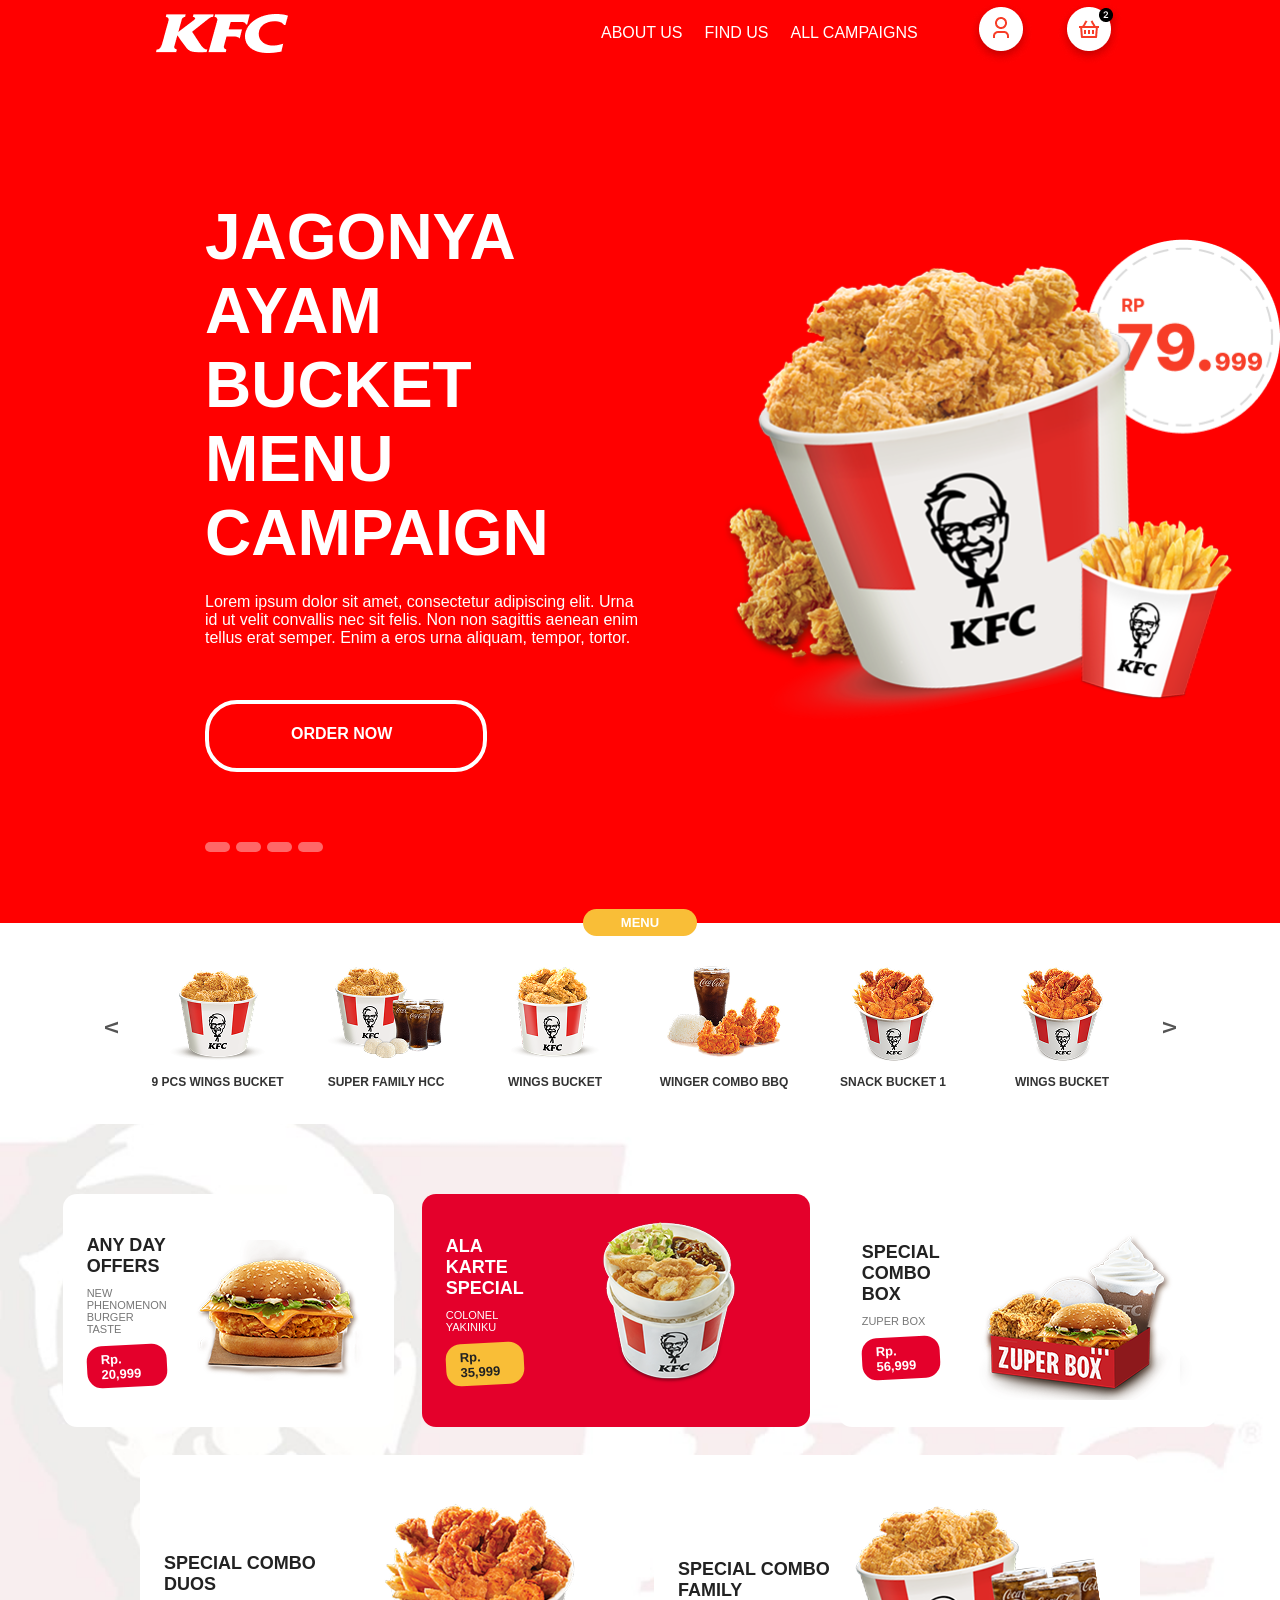
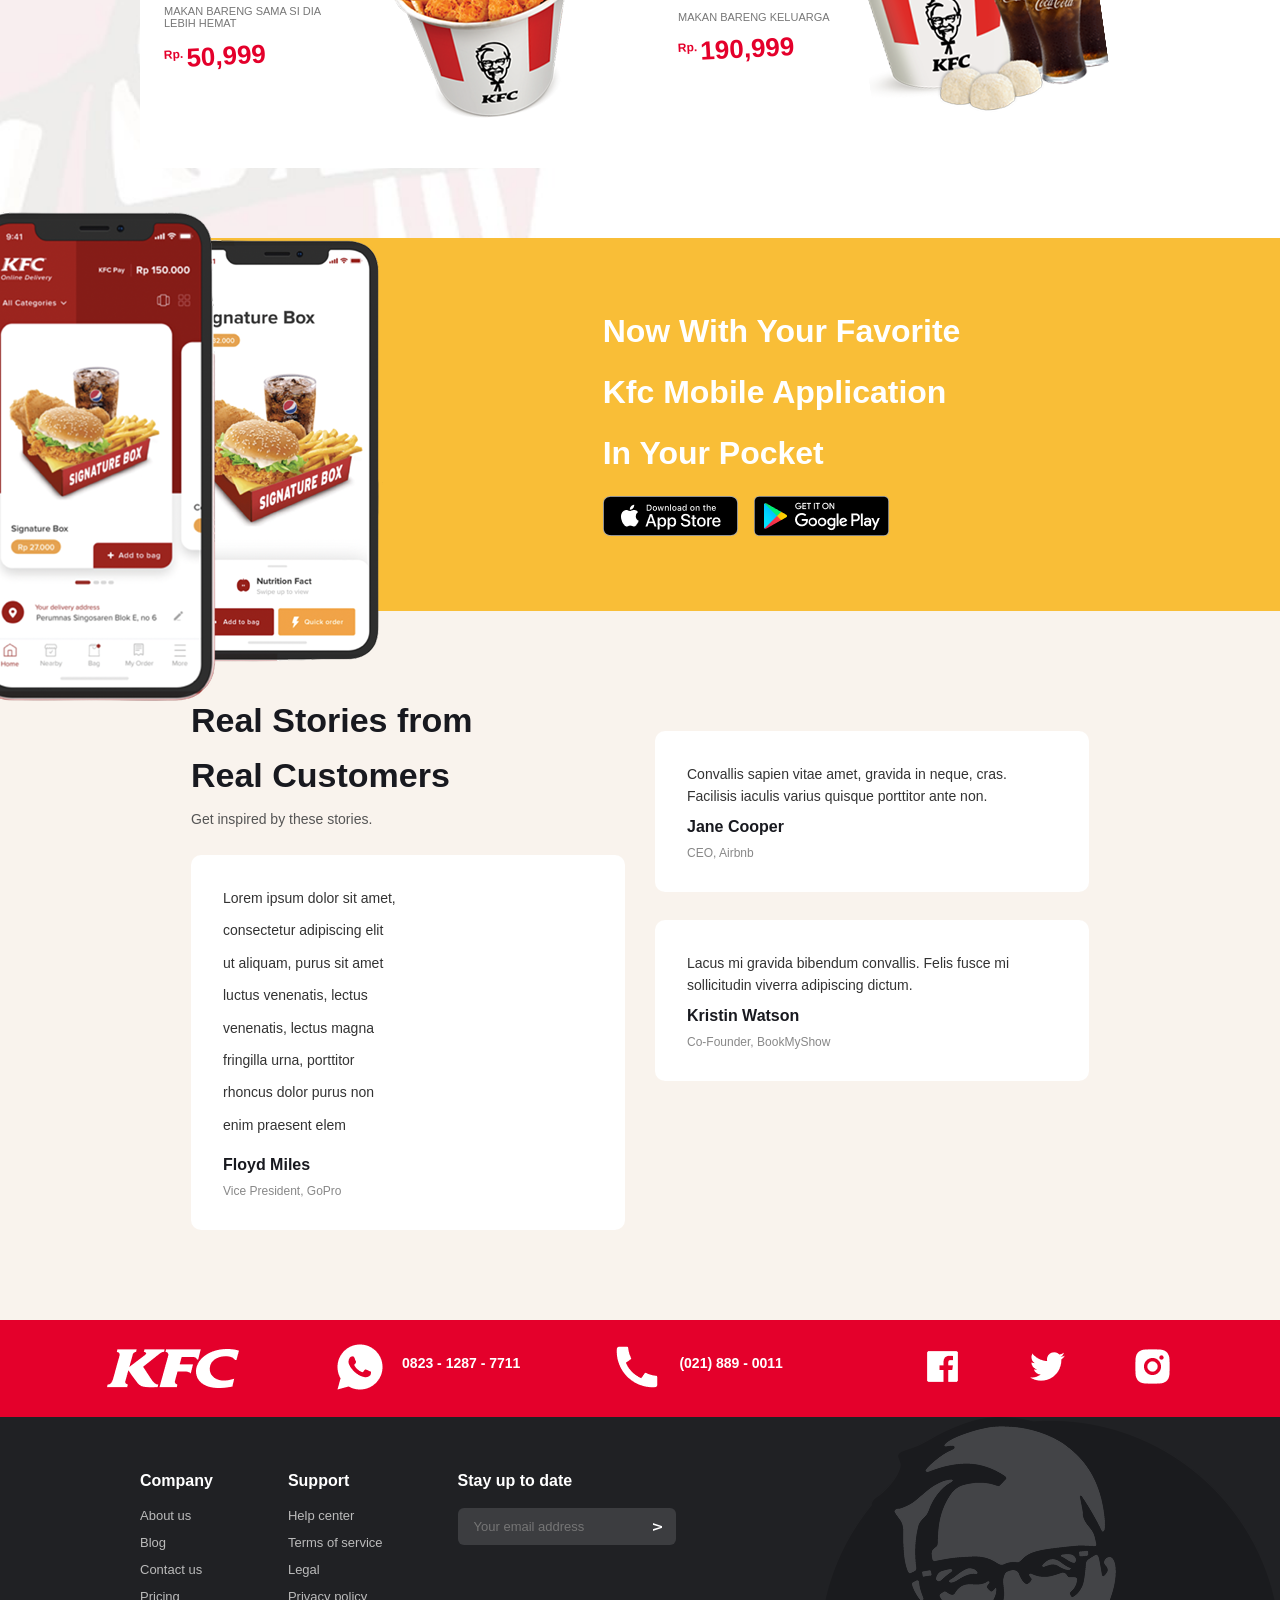
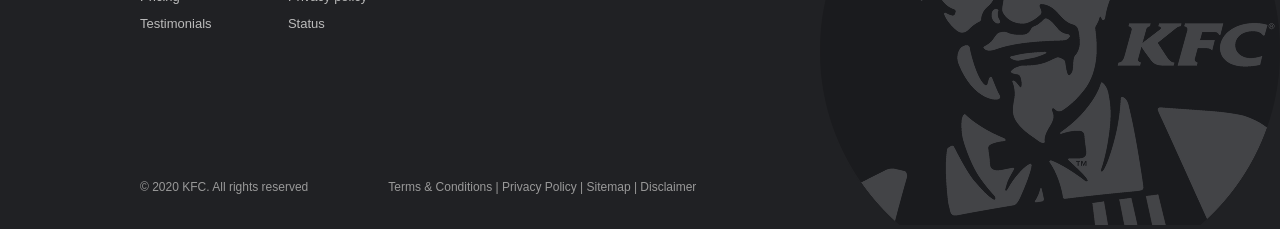
==== index.html @ 1e799c75 "Finished" ====
<!DOCTYPE html>
<html lang="en">

<head>
    <meta charset="UTF-8">
    <meta name="viewport" content="width=device-width, initial-scale=1.0">
    <link rel="stylesheet" href="./style.css">
    <title>Document</title>
</head>

<body>
    <div class="con1">
        <img src="Vector (1).png" alt="">
        <div class="con2">
            <div class="con4">
                <p style="color: white;">ABOUT US</p>
                <p style="color: white;">FIND US</p>
                <p style="color: white;">ALL CAMPAIGNS</p>
            </div>
            <div class="con3">
                <img src="akun.png" alt="">
                <img src="basket.png" alt="">
            </div>
        </div>
    </div>
    
        <div class="con5">
            <div class="con7">
                <div class="b">
                    <p style="font-size: 64px; font-weight: 800; color: white; margin-left: 205px;">JAGONYA AYAM</p>
                    <p style="font-size: 64px; font-weight: 800; color: white; margin-left: 205px;">BUCKET MENU</p>
                    <p style="font-size: 64px; font-weight: 800; color: white; margin-left: 205px;">CAMPAIGN</p>
                    <p style="color: white; margin-top: 23px; margin-left: 205px;">Lorem ipsum dolor sit amet, consectetur adipiscing elit. Urna</p>
                    <p style="color: white; margin-left: 205px;">id ut velit convallis nec sit felis. Non non sagittis aenean enim</p>
                    <p style="color: white; margin-left: 205px;">tellus erat semper. Enim a eros urna aliquam, tempor, tortor.</p>
                    <div class="but1" style="margin-left: 205px;"><p style="padding-top: 21px; padding-left: 82px;">ORDER NOW</p></div>
                    <div class="con6">
                        <div class="b1" style="margin-left: 205px;"></div>
                        <div class="b1"></div>
                        <div class="b1"></div>
                        <div class="b1"></div>
                    </div>
                    </div>
                <img src="Group 4.png" style="width: 607px; height: 530px; position: relative; top: 150px;">
            </div>
                </div>
        </div>

          <div class="con10">
    <div class="con11">MENU</div>
    <div class="con12">
      <div class="con13 con49">V</div>
      <div class="con14">
        <img src="image 11.png" alt="">
        <p>9 PCS WINGS BUCKET</p>
      </div>
      <div class="con14">
        <img src="image 12.png" alt="">
        <p>SUPER FAMILY HCC</p>
      </div>
      <div class="con14">
        <img src="image 13.png" alt="">
        <p>WINGS BUCKET</p>
      </div>
      <div class="con14">
        <img src="image 14.png" alt="">
        <p>WINGER COMBO BBQ</p>
      </div>
      <div class="con14">
        <img src="image 15.png" alt="">
        <p>SNACK BUCKET 1</p>
      </div>
      <div class="con14">
        <img src="image 15.png" alt="">
        <p>WINGS BUCKET</p>
      </div>
      <div class="con13 con50">V</div>
    </div>
  </div>

  <div class="con15">
    <div class="con16">
      <div class="con17">
        <div class="con18">
          <h3>ANY DAY OFFERS</h3>
          <p class="con19">NEW PHENOMENON BURGER TASTE</p>
          <div class="con20">Rp. 20,999</div>
        </div>
        <img src="image 17.png" alt="">
      </div>

      <div class="con17 con21">
        <div class="con18">
          <h3>ALA KARTE SPECIAL</h3>
          <p class="con19">COLONEL YAKINIKU</p>
          <div class="con20 con22">Rp. 35,999</div>
        </div>
        <img src="image 18.png" alt="">
      </div>

      <div class="con17">
        <div class="con18">
          <h3>SPECIAL COMBO BOX</h3>
          <p class="con19">ZUPER BOX</p>
          <div class="con20">Rp. 56,999</div>
        </div>
        <img src="image 19.png" alt="">
      </div>
    </div>

    <div class="con16">
      <div class="con17 con23">
        <div class="con18">
          <h3>SPECIAL COMBO DUOS</h3>
          <p class="con19">MAKAN BARENG SAMA SI DIA LEBIH HEMAT</p>
          <div class="con24">
            <span class="con52">Rp.</span>
            <span class="con53">50,999</span>
          </div>
        </div>
        <img src="image 21.png" alt="">
      </div>

      <div class="con17 con23">
        <div class="con18">
          <h3>SPECIAL COMBO FAMILY</h3>
          <p class="con19">MAKAN BARENG KELUARGA</p>
          <div class="con24">
            <span class="con52">Rp.</span>
            <span class="con53">190,999</span>
          </div>
        </div>
        <img src="image 27.png" alt="">
      </div>
    </div>
  </div>

  <div class="con25">
    <div class="con26">
      <img src="Screen Shot 2021-11-23 at 19.57 1.png" alt="" style="position: absolute; z-index: 1; left: -350px;">
      <img src="Screen Shot 2021-11-23 at 19.57 2.png" alt="" style="position: relative; right: 150px; top: 30px;;">
    </div>
    <div class="con27">
      <h2>Now With Your Favorite</h2>
      <h2>Kfc Mobile Application</h2>
      <h2>In Your Pocket</h2>
      <div class="con28">
        <img src="Group.png" alt="">
        <img src="Layer 2.png" alt="">
      </div>
    </div>
  </div>

  <div class="con29">
    <div class="con30">
      <div class="con31">
        <h2>Real Stories from</h2>
        <h2>Real Customers</h2>
        <p class="con32">Get inspired by these stories.</p>
        <div class="con33">
          <p class="con34">Lorem ipsum dolor sit amet,</p>
          <p class="con34">consectetur adipiscing elit</p>
          <p class="con34">ut aliquam, purus sit amet</p>
          <p class="con34">luctus venenatis, lectus</p>
          <p class="con34">venenatis, lectus magna</p>
          <p class="con34">fringilla urna, porttitor</p>
          <p class="con34">rhoncus dolor purus non </p>
          <p class="con34"  style="margin-bottom: 10px;">enim praesent elem</p>
          <h4>Floyd Miles</h4>
          <p class="con35">Vice President, GoPro</p>
        </div>
      </div>

      <div class="con36">
        <div class="con33">
          <p class="con34">Convallis sapien vitae amet, gravida in neque, cras. Facilisis iaculis varius quisque porttitor ante non.</p>
          <h4>Jane Cooper</h4>
          <p class="con35">CEO, Airbnb</p>
        </div>

        <div class="con33">
          <p class="con34">Lacus mi gravida bibendum convallis. Felis fusce mi sollicitudin viverra adipiscing dictum.</p>
          <h4>Kristin Watson</h4>
          <p class="con35">Co-Founder, BookMyShow</p>
        </div>
      </div>
    </div>
  </div>

  <div class="con37">
    <img src="Vector (1).png" alt="" class="con38">
    <div class="con39">
      <p><img src="Frame (4).png"> <p style="margin-top: 15px; margin-left: -30px;">0823 - 1287 - 7711</p></p>
      <p><img src="Frame (5).png"> <p style="margin-top: 15px; margin-left: -30px;">(021) 889 - 0011</p></p>
    </div>
    <div class="con40">
      <div class="con41"><img src="Frame (1).png"></div>
      <div class="con41"><img src="Frame (2).png" style="margin-left: 50px;"></div>
      <div class="con41"><img src="Frame (3).png" style="margin-left: 50px;"></div>
    </div>
  </div>

  <div class="con42">
    <div class="con43">
      <div class="con44">
        <div class="con45">
          <h4>Company</h4>
          <p>About us</p>
          <p>Blog</p>
          <p>Contact us</p>
          <p>Pricing</p>
          <p>Testimonials</p>
        </div>
        <div class="con45">
          <h4>Support</h4>
          <p>Help center</p>
          <p>Terms of service</p>
          <p>Legal</p>
          <p>Privacy policy</p>
          <p>Status</p>
        </div>
        <div class="con45">
          <h4>Stay up to date</h4>
          <div class="con46">
            <input type="text" placeholder="Your email address">
            <span class="con51">V</span>
          </div>
        </div>
      </div>

      <div class="con47">
        <p>© 2020 KFC. All rights reserved</p>
        <p>Terms & Conditions | Privacy Policy | Sitemap | Disclaimer</p>
      </div>
    </div>

    <div class="con48">
      <img src="image 32.png" alt="">
    </div>
  </div>

</body>
</html>
---- style.css ----
*{
    font-family: Arial, Helvetica, sans-serif;
    margin: 0;

}
.con1{
    align-items: center;
    background-color: red;
    display: flex;
    justify-content: space-around;
}

.con2{
    align-items: center;
    display: flex;
    flex-direction: row;
    gap: 50px;
}

.con3, .con4{
    display: flex;
    flex-direction: row;
    gap: 22px;
}

.con5{
    background-color: red; 
    
    
}

.but1{
    width: 274px;
    height: 64px;
    border: 4px solid white;
    border-radius: 32px;
    color: white;
    font-weight: 600;
    margin-top: 53px;
}

.con6{
    display: flex;
    flex-direction: row; 
    gap: 6px;   
}

.b1{
    width: 25px;
    height: 10px;
    border-radius: 5px;
    background-color: rgb(255, 103, 103);
    margin-top: 70px;
}

.b{
   margin-top: 134px;
   display: flex;
   flex-direction: column;
   margin-bottom: 71px;
   


}


.con7{
    display: flex;
    flex-direction: row;
}

.con10{
    background-color: white;
    display: flex;
    flex-direction: column;
    align-items: center;
    padding-bottom: 35px;
    position: relative;
}
.con11{
    background-color: #f9be37;
    color: white;
    font-weight: bold;
    font-size: 13px;
    padding: 6px 38px;
    border-radius: 15px;
    position: relative;
    top: -14px;
}
.con12{
    display: flex;
    align-items: center;
    justify-content: center;
    gap: 35px;
    margin-top: 15px;
}
.con13{
    font-size: 18px;
    font-weight: bold;
    color: #555555;
}
.con49{
    transform: rotate(90deg);
}
.con50{
    transform: rotate(-90deg);
}
.con14{
    display: flex;
    flex-direction: column;
    align-items: center;
    gap: 10px;
    font-size: 12px;
    font-weight: bold;
    color: #333333;
}

.con15{
    background-color: #f9f3ed;
    background-image: url("photo_5197455507214508865_y.jpg") ;
    background-repeat: no-repeat;
    background-position: center;
    background-size: cover;
    padding: 70px 140px;
    display: flex;
    flex-direction: column;
    gap: 28px;
}
.con16{
    display: flex;
    justify-content: center;
    gap: 28px;
}
.con17{
    flex: 1;
    background-color: white;
    border-radius: 14px;
    padding: 24px;
    display: flex;
    align-items: center;
    justify-content: space-between;
    gap: 15px;
}
.con18{
    display: flex;
    flex-direction: column;
    gap: 10px;
}
.con18 h3{
    font-size: 18px;
    color: #222222;
}
.con19{
    font-size: 11px;
    color: #777777;
}
.con20{
    background-color: #e4002b;
    color: white;
    font-weight: bold;
    font-size: 13px;
    padding: 6px 14px;
    border-radius: 15px;
    align-self: flex-start;
    transform: rotate(-3deg);
}
.con21{
    background-color: #e4002b;
}
.con21 h3, .con21 .con19{
    color: white;
}
.con22{
    background-color: #f9be37;
    color: #222222;
}
.con24{
    display: flex;
    align-items: flex-start;
    gap: 3px;
    color: #e4002b;
    font-weight: bold;
    transform: rotate(-3deg);
}
.con52{
    font-size: 12px;
    margin-top: 4px;
}
.con53{
    font-size: 26px;
}

.con25{
    background-color: #f9be37;
    display: flex;
    align-items: center;
    justify-content: center;
    gap: 70px;
    padding: 50px 140px;
    position: relative;
}
.con26{
    position: relative;
}
.con26 img{
    margin-top: -80px;
    margin-bottom: -80px;
}
.con27{
    display: flex;
    flex-direction: column;
    gap: 24px;
}
.con27 h2{
    color: white;
    font-size: 32px;
}
.con28{
    display: flex;
    gap: 16px;
}

.con29{
    background-color: #f9f3ed;
    padding: 90px 140px;
    display: flex;
    justify-content: center;
}
.con30{
    display: flex;
    gap: 30px;
}
.con31{
    display: flex;
    flex-direction: column;
    gap: 16px;
}
.con31 h2{
    font-size: 34px;
    color: #18191f;
}
.con32{
    font-size: 14px;
    color: #555555;
    margin-bottom: 12px;
}
.con36{
    display: flex;
    flex-direction: column;
    gap: 28px;
    margin-top: 30px;
}
.con33{
    background-color: white;
    border-radius: 10px;
    padding: 32px;
    display: flex;
    flex-direction: column;
    gap: 10px;
    width: 370px;
}
.con34{
    font-size: 14px;
    color: #333333;
    line-height: 1.6;
    /* margin-bottom: 10px; */
}
.con33 h4{
    font-size: 16px;
    color: #18191f;
}
.con35{
    font-size: 12px;
    color: #888888;
}

.con37{
    background-color: #e4002b;
    color: white;
    display: flex;
    align-items: center;
    justify-content: space-around;
    padding: 20px 60px;
}
.con39{
    display: flex;
    gap: 45px;
    font-size: 14px;
    font-weight: bold;
}
.con40{
    display: flex;
    gap: 14px;
}
/* .con41{
    background-color: white;
    color: #e4002b;
    padding: 5px 10px;
    border-radius: 50%;
    font-weight: bold;
    font-size: 13px;
} */

.con42{
    background-color: #202124;
    color: white;
    display: flex;
    justify-content: space-between;
    padding-left: 140px;
}
.con43{
    display: flex;
    flex-direction: column;
    justify-content: space-between;
    padding-top: 55px;
    padding-bottom: 35px;
    gap: 60px;
}
.con44{
    display: flex;
    gap: 75px;
}
.con45{
    display: flex;
    flex-direction: column;
    gap: 12px;
}
.con45 h4{
    font-size: 16px;
    margin-bottom: 6px;
}
.con45 p{
    font-size: 13px;
    color: #bbbbbb;
}
.con46{
    background-color: #3c3d40;
    padding: 10px 14px;
    border-radius: 6px;
    display: flex;
    align-items: center;
    gap: 10px;
}
.con46 input{
    background: transparent;
    border: none;
    outline: none;
    color: white;
    font-size: 13px;
}
.con51{
    transform: rotate(-90deg);
    font-size: 12px;
    font-weight: bold;
}
.con47{
    display: flex;
    gap: 80px;
    font-size: 12px;
    color: #999999;
}
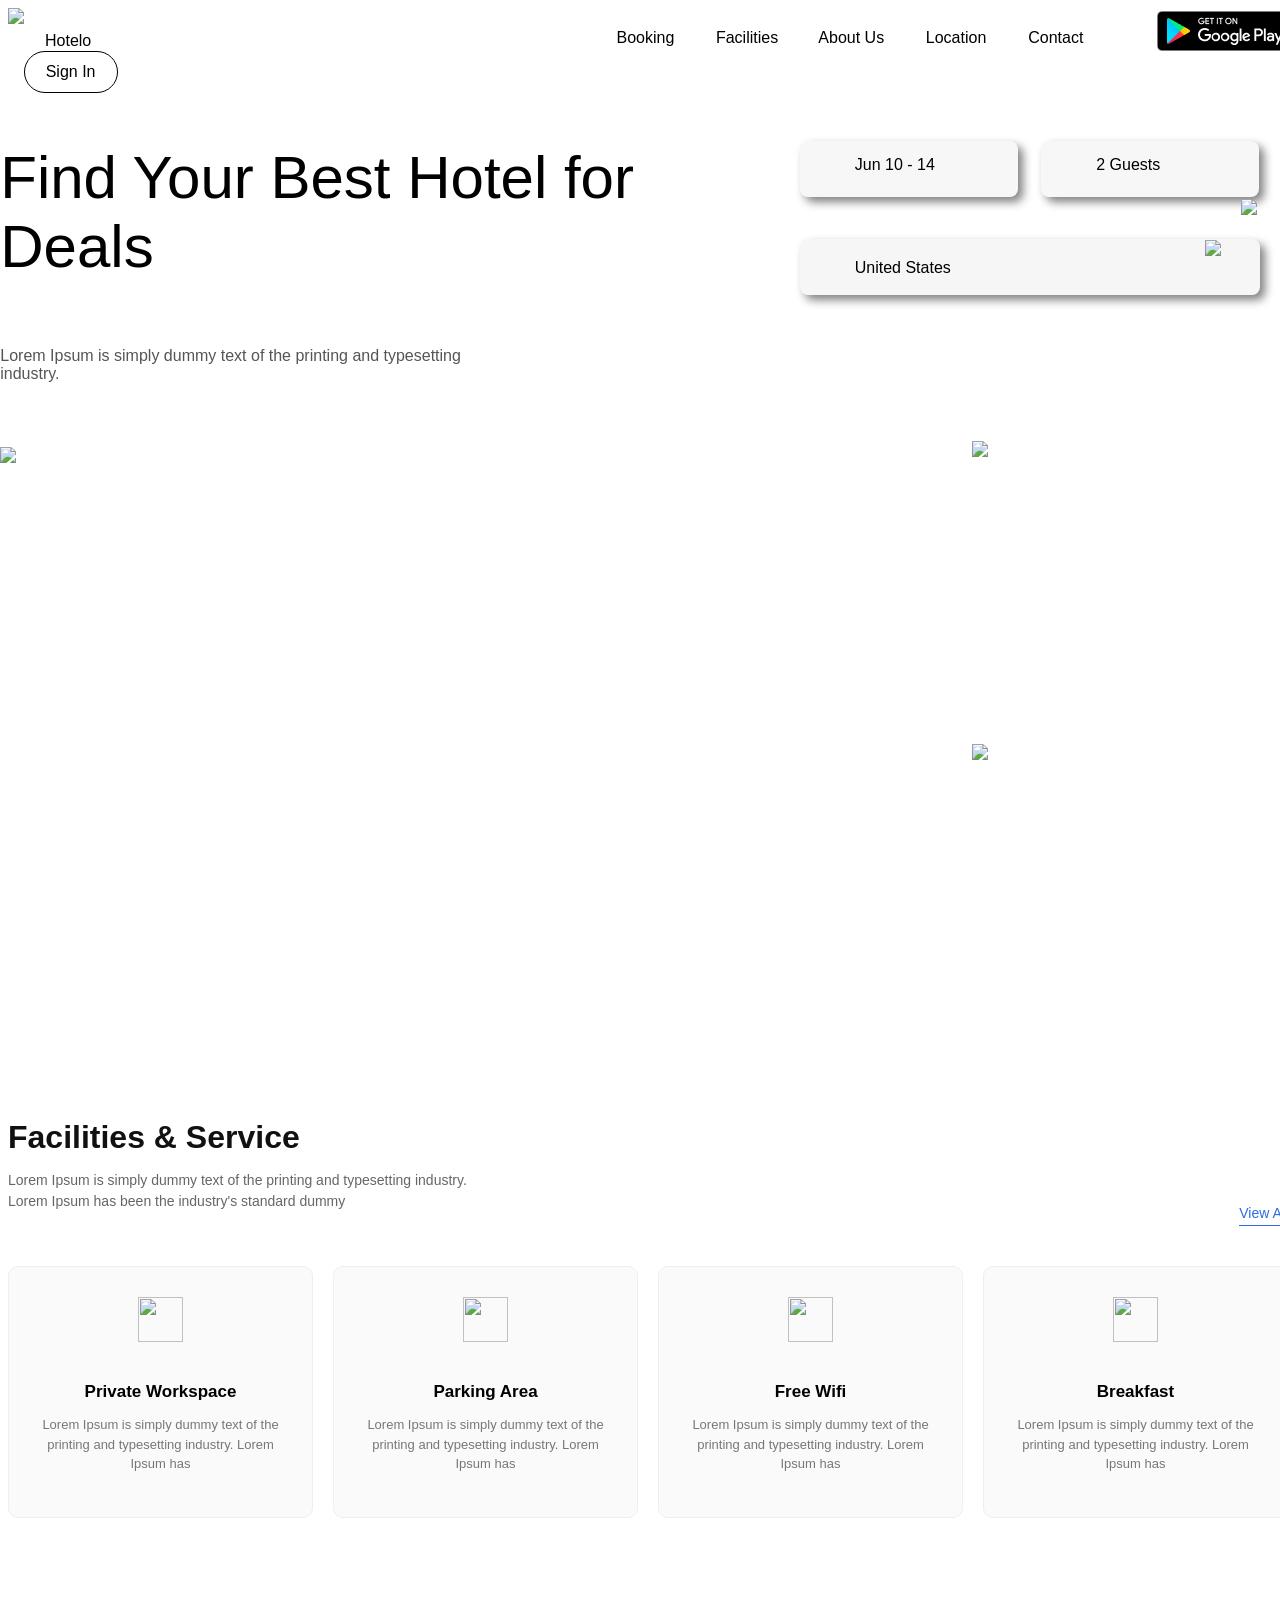
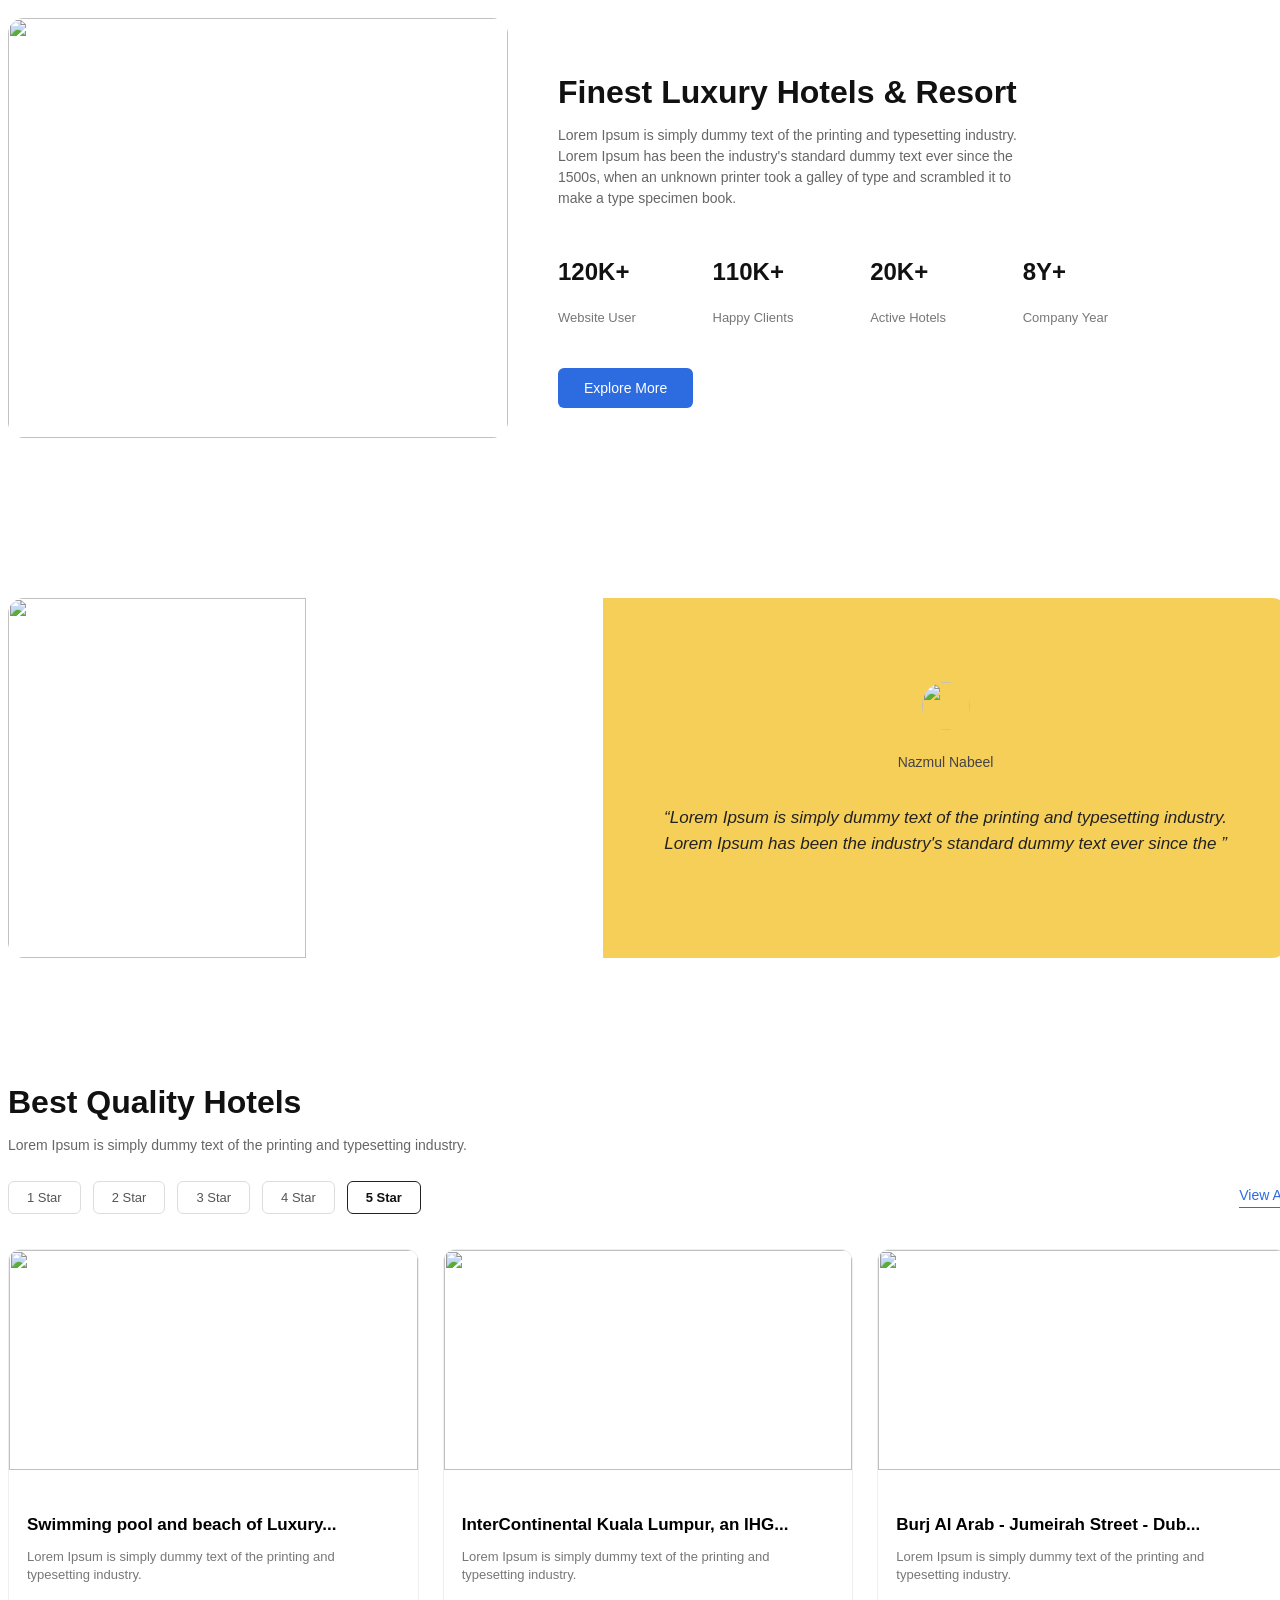
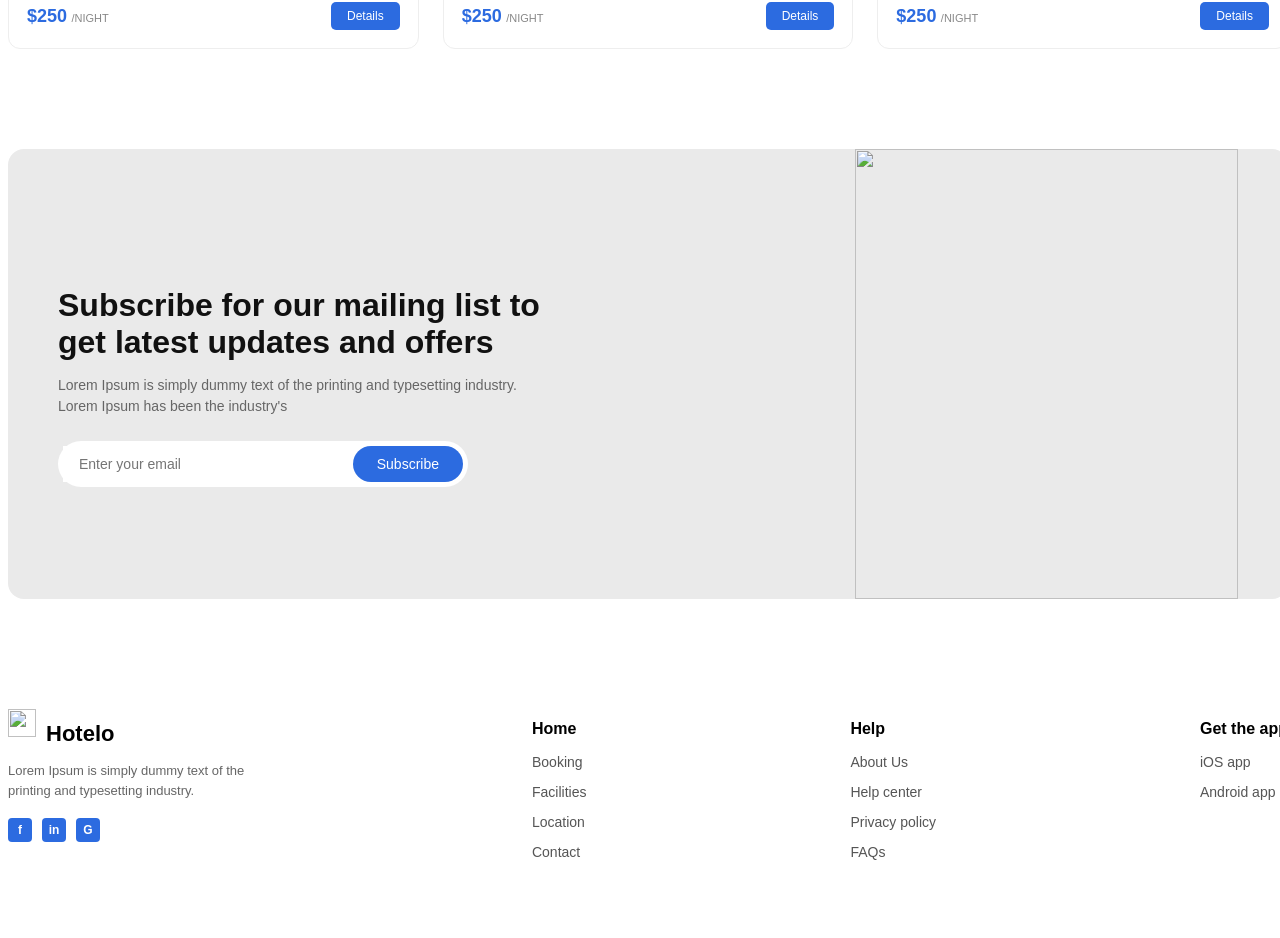
==== commit 841c815e: "Set day2.html as index" ====
--- a/index.html
+++ b/index.html
@@ -1,241 +1,241 @@
 <!DOCTYPE html>
 <html lang="en">
-
 <head>
     <meta charset="UTF-8">
     <meta name="viewport" content="width=device-width, initial-scale=1.0">
-    <link rel="stylesheet" href="./style.css">
+    <link rel="stylesheet" href="day2.css">
     <title>Document</title>
 </head>
-
 <body>
     <div class="con1">
-        <img src="Vector (1).png" alt="">
-        <div class="con2">
-            <div class="con4">
-                <p style="color: white;">ABOUT US</p>
-                <p style="color: white;">FIND US</p>
-                <p style="color: white;">ALL CAMPAIGNS</p>
-            </div>
-            <div class="con3">
-                <img src="akun.png" alt="">
-                <img src="basket.png" alt="">
-            </div>
-        </div>
-    </div>
-    
-        <div class="con5">
-            <div class="con7">
-                <div class="b">
-                    <p style="font-size: 64px; font-weight: 800; color: white; margin-left: 205px;">JAGONYA AYAM</p>
-                    <p style="font-size: 64px; font-weight: 800; color: white; margin-left: 205px;">BUCKET MENU</p>
-                    <p style="font-size: 64px; font-weight: 800; color: white; margin-left: 205px;">CAMPAIGN</p>
-                    <p style="color: white; margin-top: 23px; margin-left: 205px;">Lorem ipsum dolor sit amet, consectetur adipiscing elit. Urna</p>
-                    <p style="color: white; margin-left: 205px;">id ut velit convallis nec sit felis. Non non sagittis aenean enim</p>
-                    <p style="color: white; margin-left: 205px;">tellus erat semper. Enim a eros urna aliquam, tempor, tortor.</p>
-                    <div class="but1" style="margin-left: 205px;"><p style="padding-top: 21px; padding-left: 82px;">ORDER NOW</p></div>
-                    <div class="con6">
-                        <div class="b1" style="margin-left: 205px;"></div>
-                        <div class="b1"></div>
-                        <div class="b1"></div>
-                        <div class="b1"></div>
-                    </div>
-                    </div>
-                <img src="Group 4.png" style="width: 607px; height: 530px; position: relative; top: 150px;">
-            </div>
+        <div class="b1">
+            <div class="b2">
+                <div class="b25"><img src="Group 17 (1).png"></div>
+                <div class="b26"><p style="position: relative; top: -5px; left: 5px;">Hotelo</p></div>
+            </div>
+            <div class="b3">    
+                <div class="b6">Booking</div>
+                <div class="b7">Facilities</div>
+                <div class="b8">About Us</div>
+                <div class="b9">Location</div>
+                <div class="b10">Contact</div>
+            </div>
+            <div class="b4"><img src="Layer 2.png"></div>
+            <div class="b5">
+                <div class="b27"><p style="position: relative; top: -5px;">Sign In</p></div>
+            </div>
+        </div>
+    </div>
+
+    <div class="con1">
+        <div class="b12">
+            <div class="b13"><p style="font-size: 60px; margin-top: -5px;">Find Your Best Hotel for Deals</p></div>
+            <div class="b14">
+                <div class="b17">
+                    <div class="b22"></div>
+                    <div class="b23"><p style="margin-top: 30px; position: relative; top: -25px;">Jun 10 - 14</p></div>
                 </div>
-        </div>
-
-          <div class="con10">
-    <div class="con11">MENU</div>
-    <div class="con12">
-      <div class="con13 con49">V</div>
-      <div class="con14">
-        <img src="image 11.png" alt="">
-        <p>9 PCS WINGS BUCKET</p>
-      </div>
-      <div class="con14">
-        <img src="image 12.png" alt="">
-        <p>SUPER FAMILY HCC</p>
-      </div>
-      <div class="con14">
-        <img src="image 13.png" alt="">
-        <p>WINGS BUCKET</p>
-      </div>
-      <div class="con14">
-        <img src="image 14.png" alt="">
-        <p>WINGER COMBO BBQ</p>
-      </div>
-      <div class="con14">
-        <img src="image 15.png" alt="">
-        <p>SNACK BUCKET 1</p>
-      </div>
-      <div class="con14">
-        <img src="image 15.png" alt="">
-        <p>WINGS BUCKET</p>
-      </div>
-      <div class="con13 con50">V</div>
-    </div>
-  </div>
-
-  <div class="con15">
-    <div class="con16">
-      <div class="con17">
-        <div class="con18">
-          <h3>ANY DAY OFFERS</h3>
-          <p class="con19">NEW PHENOMENON BURGER TASTE</p>
-          <div class="con20">Rp. 20,999</div>
-        </div>
-        <img src="image 17.png" alt="">
-      </div>
-
-      <div class="con17 con21">
-        <div class="con18">
-          <h3>ALA KARTE SPECIAL</h3>
-          <p class="con19">COLONEL YAKINIKU</p>
-          <div class="con20 con22">Rp. 35,999</div>
-        </div>
-        <img src="image 18.png" alt="">
-      </div>
-
-      <div class="con17">
-        <div class="con18">
-          <h3>SPECIAL COMBO BOX</h3>
-          <p class="con19">ZUPER BOX</p>
-          <div class="con20">Rp. 56,999</div>
-        </div>
-        <img src="image 19.png" alt="">
-      </div>
-    </div>
-
-    <div class="con16">
-      <div class="con17 con23">
-        <div class="con18">
-          <h3>SPECIAL COMBO DUOS</h3>
-          <p class="con19">MAKAN BARENG SAMA SI DIA LEBIH HEMAT</p>
-          <div class="con24">
-            <span class="con52">Rp.</span>
-            <span class="con53">50,999</span>
+                <div class="b18">
+                    <div class="b22"></div>
+                    <div class="b23"><p style="margin-top: 30px; position: relative; top: -25px;">2 Guests</p></div>
+                </div>
+                <div class="b19">
+                    <div class="b22"></div>
+                    <div class="b23"><p style="position: relative; top: 10px;">United States</p></div>
+                    <div class="b24"><img src="Rectangle 821.png" style="position: relative; top: 5px; left: 2px;"><img src="Vector.png" style="position: relative; top: -36px; left: 22px;"></div>
+                </div>
+            </div>
+            <div class="b15"><p style="color: #555555;">Lorem Ipsum is simply dummy text of the printing and typesetting industry.</p></div>
+            <div class="b16"><img src="Image (5).png"></div>
+            
+            <div class="b20"><img src="Image (6).png"></div>
+            <div class="b21"><img src="Image (7).png"></div>
+        
+        </div>
+    </div>
+
+      <div class="b31">
+    <div class="b32">
+      <div>
+        <h2 class="b33">Facilities & Service</h2>
+        <p class="b34">Lorem Ipsum is simply dummy text of the printing and typesetting industry. Lorem Ipsum has been the industry's standard dummy</p>
+      </div>
+      <div class="b35">View All</div>
+    </div>
+
+    <div class="b36">
+      <div class="b37">
+        <img src="Group 78.png" alt="" class="b38">
+        <h4 class="b39">Private Workspace</h4>
+        <p class="b40">Lorem Ipsum is simply dummy text of the printing and typesetting industry. Lorem Ipsum has</p>
+      </div>
+
+      <div class="b37">
+        <img src="Group 79.png" alt="" class="b38">
+        <h4 class="b39">Parking Area</h4>
+        <p class="b40">Lorem Ipsum is simply dummy text of the printing and typesetting industry. Lorem Ipsum has</p>
+      </div>
+
+      <div class="b37">
+        <img src="Group 80.png" alt="" class="b38">
+        <h4 class="b39">Free Wifi</h4>
+        <p class="b40">Lorem Ipsum is simply dummy text of the printing and typesetting industry. Lorem Ipsum has</p>
+      </div>
+
+      <div class="b37">
+        <img src="Group 81.png" alt="" class="b38">
+        <h4 class="b39">Breakfast</h4>
+        <p class="b40">Lorem Ipsum is simply dummy text of the printing and typesetting industry. Lorem Ipsum has</p>
+      </div>
+    </div>
+  </div>
+
+  <div class="b31 b41">
+    <img src="Rectangle 847.png" alt="" class="b42">
+    <div class="b43">
+      <h2 class="b33">Finest Luxury Hotels & Resort</h2>
+      <p class="b34">Lorem Ipsum is simply dummy text of the printing and typesetting industry. Lorem Ipsum has been the industry's standard dummy text ever since the 1500s, when an unknown printer took a galley of type and scrambled it to make a type specimen book.</p>
+
+      <div class="b44">
+        <div>
+          <p class="b45">120K+</p>
+          <p class="b46">Website User</p>
+        </div>
+        <div>
+          <p class="b45">110K+</p>
+          <p class="b46">Happy Clients</p>
+        </div>
+        <div>
+          <p class="b45">20K+</p>
+          <p class="b46">Active Hotels</p>
+        </div>
+        <div>
+          <p class="b45">8Y+</p>
+          <p class="b46">Company Year</p>
+        </div>
+      </div>
+
+      <div class="b47">Explore More</div>
+    </div>
+  </div>
+
+  <div class="b31 b48">
+    <img src="Others company.png" alt="" class="b85">
+  </div>
+
+  <div class="b31">
+    <div class="b50">
+      <img src="Image.png" alt="" class="b51">
+      <div class="b52">
+        <img src="Rectangle 846.png" alt="" class="b53">
+        <p class="b54">Nazmul Nabeel</p>
+        <p class="b55">“Lorem Ipsum is simply dummy text of the printing and typesetting industry. Lorem Ipsum has been the industry's standard dummy text ever since the ”</p>
+      </div>
+    </div>
+  </div>
+
+  <div class="b31">
+    <h2 class="b33">Best Quality Hotels</h2>
+    <p class="b34">Lorem Ipsum is simply dummy text of the printing and typesetting industry.</p>
+
+    <div class="b56">
+      <div class="b57">
+        <div class="b58">1 Star</div>
+        <div class="b58">2 Star</div>
+        <div class="b58">3 Star</div>
+        <div class="b58">4 Star</div>
+        <div class="b58 b59">5 Star</div>
+      </div>
+      <div class="b35">View All</div>
+    </div>
+
+    <div class="b60">
+      <div class="b61">
+        <img src="Image (1).png" alt="" class="b62">
+        <div class="b63">
+          <h4 class="b64">Swimming pool and beach of Luxury...</h4>
+          <p class="b65">Lorem Ipsum is simply dummy text of the printing and typesetting industry.</p>
+          <div class="b66">
+            <div><span class="b67">$250</span> <span class="b68">/NIGHT</span></div>
+            <div class="b69">Details</div>
           </div>
         </div>
-        <img src="image 21.png" alt="">
-      </div>
-
-      <div class="con17 con23">
-        <div class="con18">
-          <h3>SPECIAL COMBO FAMILY</h3>
-          <p class="con19">MAKAN BARENG KELUARGA</p>
-          <div class="con24">
-            <span class="con52">Rp.</span>
-            <span class="con53">190,999</span>
+      </div>
+
+      <div class="b61">
+        <img src="Image (2).png" alt="" class="b62">
+        <div class="b63">
+          <h4 class="b64">InterContinental Kuala Lumpur, an IHG...</h4>
+          <p class="b65">Lorem Ipsum is simply dummy text of the printing and typesetting industry.</p>
+          <div class="b66">
+            <div><span class="b67">$250</span> <span class="b68">/NIGHT</span></div>
+            <div class="b69">Details</div>
           </div>
         </div>
-        <img src="image 27.png" alt="">
-      </div>
-    </div>
-  </div>
-
-  <div class="con25">
-    <div class="con26">
-      <img src="Screen Shot 2021-11-23 at 19.57 1.png" alt="" style="position: absolute; z-index: 1; left: -350px;">
-      <img src="Screen Shot 2021-11-23 at 19.57 2.png" alt="" style="position: relative; right: 150px; top: 30px;;">
-    </div>
-    <div class="con27">
-      <h2>Now With Your Favorite</h2>
-      <h2>Kfc Mobile Application</h2>
-      <h2>In Your Pocket</h2>
-      <div class="con28">
-        <img src="Group.png" alt="">
-        <img src="Layer 2.png" alt="">
-      </div>
-    </div>
-  </div>
-
-  <div class="con29">
-    <div class="con30">
-      <div class="con31">
-        <h2>Real Stories from</h2>
-        <h2>Real Customers</h2>
-        <p class="con32">Get inspired by these stories.</p>
-        <div class="con33">
-          <p class="con34">Lorem ipsum dolor sit amet,</p>
-          <p class="con34">consectetur adipiscing elit</p>
-          <p class="con34">ut aliquam, purus sit amet</p>
-          <p class="con34">luctus venenatis, lectus</p>
-          <p class="con34">venenatis, lectus magna</p>
-          <p class="con34">fringilla urna, porttitor</p>
-          <p class="con34">rhoncus dolor purus non </p>
-          <p class="con34"  style="margin-bottom: 10px;">enim praesent elem</p>
-          <h4>Floyd Miles</h4>
-          <p class="con35">Vice President, GoPro</p>
-        </div>
-      </div>
-
-      <div class="con36">
-        <div class="con33">
-          <p class="con34">Convallis sapien vitae amet, gravida in neque, cras. Facilisis iaculis varius quisque porttitor ante non.</p>
-          <h4>Jane Cooper</h4>
-          <p class="con35">CEO, Airbnb</p>
-        </div>
-
-        <div class="con33">
-          <p class="con34">Lacus mi gravida bibendum convallis. Felis fusce mi sollicitudin viverra adipiscing dictum.</p>
-          <h4>Kristin Watson</h4>
-          <p class="con35">Co-Founder, BookMyShow</p>
-        </div>
-      </div>
-    </div>
-  </div>
-
-  <div class="con37">
-    <img src="Vector (1).png" alt="" class="con38">
-    <div class="con39">
-      <p><img src="Frame (4).png"> <p style="margin-top: 15px; margin-left: -30px;">0823 - 1287 - 7711</p></p>
-      <p><img src="Frame (5).png"> <p style="margin-top: 15px; margin-left: -30px;">(021) 889 - 0011</p></p>
-    </div>
-    <div class="con40">
-      <div class="con41"><img src="Frame (1).png"></div>
-      <div class="con41"><img src="Frame (2).png" style="margin-left: 50px;"></div>
-      <div class="con41"><img src="Frame (3).png" style="margin-left: 50px;"></div>
-    </div>
-  </div>
-
-  <div class="con42">
-    <div class="con43">
-      <div class="con44">
-        <div class="con45">
-          <h4>Company</h4>
-          <p>About us</p>
-          <p>Blog</p>
-          <p>Contact us</p>
-          <p>Pricing</p>
-          <p>Testimonials</p>
-        </div>
-        <div class="con45">
-          <h4>Support</h4>
-          <p>Help center</p>
-          <p>Terms of service</p>
-          <p>Legal</p>
-          <p>Privacy policy</p>
-          <p>Status</p>
-        </div>
-        <div class="con45">
-          <h4>Stay up to date</h4>
-          <div class="con46">
-            <input type="text" placeholder="Your email address">
-            <span class="con51">V</span>
+      </div>
+
+      <div class="b61">
+        <img src="Image (3).png" alt="" class="b62">
+        <div class="b63">
+          <h4 class="b64">Burj Al Arab - Jumeirah Street - Dub...</h4>
+          <p class="b65">Lorem Ipsum is simply dummy text of the printing and typesetting industry.</p>
+          <div class="b66">
+            <div><span class="b67">$250</span> <span class="b68">/NIGHT</span></div>
+            <div class="b69">Details</div>
           </div>
         </div>
       </div>
-
-      <div class="con47">
-        <p>© 2020 KFC. All rights reserved</p>
-        <p>Terms & Conditions | Privacy Policy | Sitemap | Disclaimer</p>
-      </div>
-    </div>
-
-    <div class="con48">
-      <img src="image 32.png" alt="">
+    </div>
+  </div>
+
+  <div class="b31">
+    <div class="b70">
+      <div class="b71">
+        <h2 class="b33">Subscribe for our mailing list to get latest updates and offers</h2>
+        <p class="b34">Lorem Ipsum is simply dummy text of the printing and typesetting industry. Lorem Ipsum has been the industry's</p>
+        <div class="b72">
+          <input type="text" placeholder="Enter your email" class="b73">
+          <div class="b74">Subscribe</div>
+        </div>
+      </div>
+      <img src="Image (4).png" alt="" class="b75" style="width: 383px; height: 450px; margin-right: 0;">
+    </div>
+  </div>
+
+  <div class="b31 b76">
+    <div class="b77">
+      <div class="b86">
+        <img src="Group 17.png" alt="" class="b87">
+        <h3 class="b78">Hotelo</h3>
+      </div>
+      <p class="b79">Lorem Ipsum is simply dummy text of the printing and typesetting industry.</p>
+      <div class="b80">
+        <span class="b81">f</span>
+        <span class="b81">in</span>
+        <span class="b81">G</span>
+      </div>
+    </div>
+
+    <div class="b82">
+      <h4 class="b83">Home</h4>
+      <p class="b84">Booking</p>
+      <p class="b84">Facilities</p>
+      <p class="b84">Location</p>
+      <p class="b84">Contact</p>
+    </div>
+
+    <div class="b82">
+      <h4 class="b83">Help</h4>
+      <p class="b84">About Us</p>
+      <p class="b84">Help center</p>
+      <p class="b84">Privacy policy</p>
+      <p class="b84">FAQs</p>
+    </div>
+
+    <div class="b82">
+      <h4 class="b83">Get the app</h4>
+      <p class="b84">iOS app</p>
+      <p class="b84">Android app</p>
     </div>
   </div>
 
--- a/day2.css
+++ b/day2.css
@@ -0,0 +1,624 @@
+*{
+    font-family: Arial, Helvetica, sans-serif;
+}
+
+.b1{
+    width: 1280px;
+    height: 40px;
+    /* border: 1px solid black; */
+}
+
+.con1{
+    display: flex;
+    justify-content: center;
+}
+
+.b2{
+    width: 92px;
+    height: 40px;
+    /* border: 1px solid black; */
+    display: inline-block;
+    
+}
+
+.b3{
+    width: 476px;
+    height: 24px;
+    /* border: 1px solid black; */
+    margin-left: 512px;
+    display: inline-block;
+    position: relative;
+    top: -8px;
+}
+
+.b4{
+    width: 24px;
+    height: 24px;
+    /* border: 1px solid black; */
+    display: inline-block;
+    margin-left: 60px;
+    margin-bottom: 8px;
+}
+
+.b5{
+    width: 92px;
+    height: 40px;
+    /* border: 1px solid black; */
+    display: inline-block;
+    margin-left: 5.6px;
+}
+
+.b6{
+    width: 61px;
+    height: 24px;
+    /* border: 1px solid black; */
+    display: inline-block;
+}
+
+.b7{
+    width: 64px;
+    height: 24px;
+    /* border: 1px solid black; */
+    margin-left: 34px;
+    display: inline-block;
+}
+
+.b8{
+    width: 69px;
+    height: 24px;
+    /* border: 1px solid black; */
+    margin-left: 34px;
+    display: inline-block;
+}
+
+.b9{
+    width: 64px;
+    height: 24px;
+    /* border: 1px solid black; */
+    margin-left: 34px;
+    display: inline-block;
+}
+
+.b10{
+    width: 58px;
+    height: 24px;
+    /* border: 1px solid black; */
+    margin-left: 34px;
+    display: inline-block;
+}
+
+.b11{
+    width: 32px;
+    height: 40px;
+    /* border: 1px solid black; */
+    display: inline-block;
+}
+
+.b12{
+    width: 1280px;
+    height: 884px;
+    /* border: 1px solid black; */
+    margin-top: 100px;
+}
+
+.b13{
+    width: 646px;
+    height: 160px;
+    /* border: 1px solid black; */
+}
+
+.b14{
+    width: 500px;
+    height: 252px;
+    /* border: 1px solid black; */
+    margin-left: 779.5px;
+    margin-top: -162px;
+}
+
+.b15{
+    width: 476px;
+    height: 64px;
+    /* border: 1px solid black; */
+    margin-top: -62px;
+}
+
+.b16{
+    width: 956px;
+    height: 590px;
+    /* border: 1px solid black; */
+    margin-top: 36px;
+    display: inline-block;
+    
+}
+
+.b17{
+    width: 218px;
+    height: 56px;
+    /* border: 1px solid black; */ */
+    margin-top: 50px;
+    margin-left: 20px;
+    display: inline-block;
+    border-radius: 8px;
+    box-shadow: 5px 5px 10px gray;
+    background-color: rgb(247, 247, 247);
+}
+
+.b18{
+    width: 218px;
+    height: 56px;
+    /* border: 1px solid black; */ */
+    margin-top: px;
+    margin-left: 19px;
+    display: inline-block;
+    border-radius: 8px;
+    box-shadow: 5px 5px 10px gray;
+    background-color: rgb(247, 247, 247);
+
+}
+
+.b19{
+    width: 460px;
+    height: 56px;
+    /* border: 1px solid black;  */
+    margin-top: 40px;
+    margin-left: 20px;
+    border-radius: 8px;
+    box-shadow: 5px 5px 10px gray;
+    background-color: rgb(246, 246, 246);
+
+}
+
+.b20{
+    width: 308px;
+    height: 287px;
+    /* border: 1px solid black; */
+    margin-top: -596px;
+    margin-left: 971.5px;   
+}
+
+.b21{
+    width: 308px;
+    height: 287px;
+    /* border: 1px solid black; */
+    margin-top: 16px;
+    margin-left: 971.5px;
+}
+
+.con2{
+    display: flex;
+    flex-direction: column;
+}
+
+.b22{
+    width: 24px;
+    height: 24px;
+    margin-top: 16px;
+    margin-left: 20px;
+    /* border: 1px solid black; */
+   
+}
+
+.b23{
+    width: 150px;
+    height: 32px;
+    margin-top: -30px;
+    margin-left: 55px;
+    /* border: 1px solid black;  */
+}
+
+.b24{
+    width: 56px;
+    height: 56px;
+    margin-top: -46px;
+    margin-left: 403px;
+ /* border: 1px solid black; */
+}
+
+.b25{
+    width: 32px;
+    height: 40px;
+    /* border: 1px solid black; */
+}
+
+.b26{
+    width: 52px;
+    height: 24px;
+    /* border: 1px solid black; */
+    margin-top: -27px;
+    margin-left: 32px;
+}
+
+.b27{
+    width: 92px;
+    height: 40px;
+    border: 1px solid black;    
+    border-radius: 35px;
+    text-align: center;
+    margin-left: 10px;
+    margin-top: -10px;
+    
+}
+
+
+.b31 {
+  width: 1280px;
+  margin: 0 auto;
+  padding-top: 60px;
+  padding-bottom: 40px;
+}
+
+.b32 {
+  display: flex;
+  justify-content: space-between;
+  align-items: flex-end;
+  margin-bottom: 40px;
+}
+
+.b33 {
+  font-size: 32px;
+  font-weight: bold;
+  margin-bottom: 12px;
+  color: #111111;
+}
+
+.b34 {
+  font-size: 14px;
+  color: #666666;
+  width: 480px;
+  line-height: 1.5;
+}
+
+.b35 {
+  font-size: 14px;
+  color: #2c6be0;
+  border-bottom: 1px solid #2c6be0;
+  padding-bottom: 4px;
+}
+
+.b36 {
+  display: flex;
+  justify-content: space-between;
+  gap: 20px;
+}
+
+.b37 {
+  width: 25%;
+  background-color: #fafafa;
+  border: 1px solid #eeeeee;
+  border-radius: 10px;
+  padding: 30px 20px;
+  text-align: center;
+}
+
+.b38 {
+  width: 45px;
+  height: 45px;
+  margin: 0 auto 18px auto;
+  line-height: 45px;
+  font-size: 20px;
+}
+
+.b39 {
+  font-size: 17px;
+  margin-bottom: 10px;
+}
+
+.b40 {
+  font-size: 13px;
+  color: #777777;
+  line-height: 1.5;
+}
+
+.b41 {
+  display: flex;
+  align-items: center;
+  gap: 50px;
+}
+
+.b42 {
+  width: 500px;
+  height: 420px;
+  border-radius: 16px;
+  object-fit: cover;
+}
+
+.b43 {
+  width: 550px;
+}
+
+.b44 {
+  display: flex;
+  justify-content: space-between;
+  margin-top: 25px;
+  margin-bottom: 30px;
+}
+
+.b45 {
+  font-size: 24px;
+  font-weight: bold;
+  color: #111111;
+}
+
+.b46 {
+  font-size: 13px;
+  color: #777777;
+  margin-top: 4px;
+}
+
+.b47 {
+  display: inline-block;
+  background-color: #2c6be0;
+  color: #ffffff;
+  padding: 12px 26px;
+  border-radius: 6px;
+  font-size: 14px;
+}
+
+.b48 {
+  display: flex;
+  justify-content: space-around;
+  align-items: center;
+  padding-top: 30px;
+  padding-bottom: 30px;
+}
+
+.b49 {
+  font-size: 22px;
+  font-weight: bold;
+  color: #888888;
+}
+
+.b50 {
+  display: flex;
+  border-radius: 16px;
+  overflow: hidden;
+  height: 360px;
+}
+
+.b51 {
+  width: 50%;
+  height: 100%;
+  object-fit: cover;
+}
+
+.b52 {
+  width: 50%;
+  background-color: #f6cf59;
+  padding: 50px 45px;
+  text-align: center;
+  display: flex;
+  flex-direction: column;
+  justify-content: center;
+  align-items: center;
+}
+
+.b53 {
+  width: 48px;
+  height: 48px;
+  border-radius: 50%;
+  object-fit: cover;
+  margin-bottom: 10px;
+}
+
+.b54 {
+  font-size: 14px;
+  color: #444444;
+  margin-bottom: 18px;
+}
+
+.b55 {
+  font-size: 17px;
+  font-style: italic;
+  color: #222222;
+  line-height: 1.5;
+}
+
+.b56 {
+  display: flex;
+  justify-content: space-between;
+  align-items: center;
+  margin-top: 25px;
+  margin-bottom: 35px;
+}
+
+.b57 {
+  display: flex;
+  gap: 12px;
+}
+
+.b58 {
+  padding: 8px 18px;
+  border: 1px solid #dddddd;
+  border-radius: 6px;
+  font-size: 13px;
+  color: #555555;
+}
+
+.b59 {
+  border: 1px solid #222222;
+  color: #111111;
+  font-weight: bold;
+}
+
+.b60 {
+  display: flex;
+  justify-content: space-between;
+  gap: 24px;
+}
+
+.b61 {
+  width: 33%;
+  border: 1px solid #eeeeee;
+  border-radius: 12px;
+  overflow: hidden;
+  background-color: #ffffff;
+}
+
+.b62 {
+  width: 100%;
+  height: 220px;
+  object-fit: cover;
+}
+
+.b63 {
+  padding: 18px;
+}
+
+.b64 {
+  font-size: 17px;
+  margin-bottom: 8px;
+}
+
+.b65 {
+  font-size: 13px;
+  color: #777777;
+  margin-bottom: 18px;
+  line-height: 1.4;
+}
+
+.b66 {
+  display: flex;
+  justify-content: space-between;
+  align-items: center;
+}
+
+.b67 {
+  font-size: 18px;
+  font-weight: bold;
+  color: #2c6be0;
+}
+
+.b68 {
+  font-size: 11px;
+  color: #888888;
+}
+
+.b69 {
+  background-color: #2c6be0;
+  color: #ffffff;
+  padding: 7px 16px;
+  border-radius: 5px;
+  font-size: 12px;
+}
+
+.b70 {
+  background-color: #eaeaea;
+  border-radius: 16px;
+  padding: 0 50px;
+  display: flex;
+  justify-content: space-between;
+  align-items: center;
+  height: 450px;
+}
+
+.b71 {
+  width: 520px;
+}
+
+.b72 {
+  display: flex;
+  background-color: #ffffff;
+  padding: 5px;
+  border-radius: 25px;
+  width: 400px;
+  margin-top: 24px;
+}
+
+.b73 {
+  flex: 1;
+  border: none;
+  outline: none;
+  padding-left: 16px;
+  font-size: 14px;
+}
+
+.b74 {
+  background-color: #2c6be0;
+  color: #ffffff;
+  padding: 10px 24px;
+  border-radius: 20px;
+  font-size: 14px;
+}
+
+.b75 {
+  height: 290px;
+  align-self: flex-end;
+  object-fit: cover;
+}
+
+.b76 {
+  display: flex;
+  justify-content: space-between;
+  padding-top: 60px;
+  padding-bottom: 60px;
+}
+
+.b77 {
+  width: 260px;
+}
+
+.b78 {
+  font-size: 22px;
+  margin-bottom: 14px;
+}
+
+.b79 {
+  font-size: 13px;
+  color: #666666;
+  line-height: 1.5;
+  margin-bottom: 18px;
+}
+
+.b80 {
+  display: flex;
+  gap: 10px;
+}
+
+.b81 {
+  width: 24px;
+  height: 24px;
+  background-color: #2c6be0;
+  color: #ffffff;
+  border-radius: 4px;
+  text-align: center;
+  line-height: 24px;
+  font-size: 12px;
+  font-weight: bold;
+}
+
+.b83 {
+  font-size: 16px;
+  margin-bottom: 16px;
+}
+
+.b84 {
+  font-size: 14px;
+  color: #555555;
+  margin-bottom: 10px;
+}
+
+.b38 {
+  width: 45px;
+  height: 45px;
+  margin-bottom: 18px;
+}
+
+.b85 {
+  width: 100%;
+}
+
+.b86 {
+  display: flex;
+  align-items: center;
+  gap: 10px;
+  margin-bottom: 14px;
+}
+
+.b86 .b78 {
+  margin-bottom: 0;
+}
+
+.b87 {
+  width: 28px;
+  height: 28px;
+}
